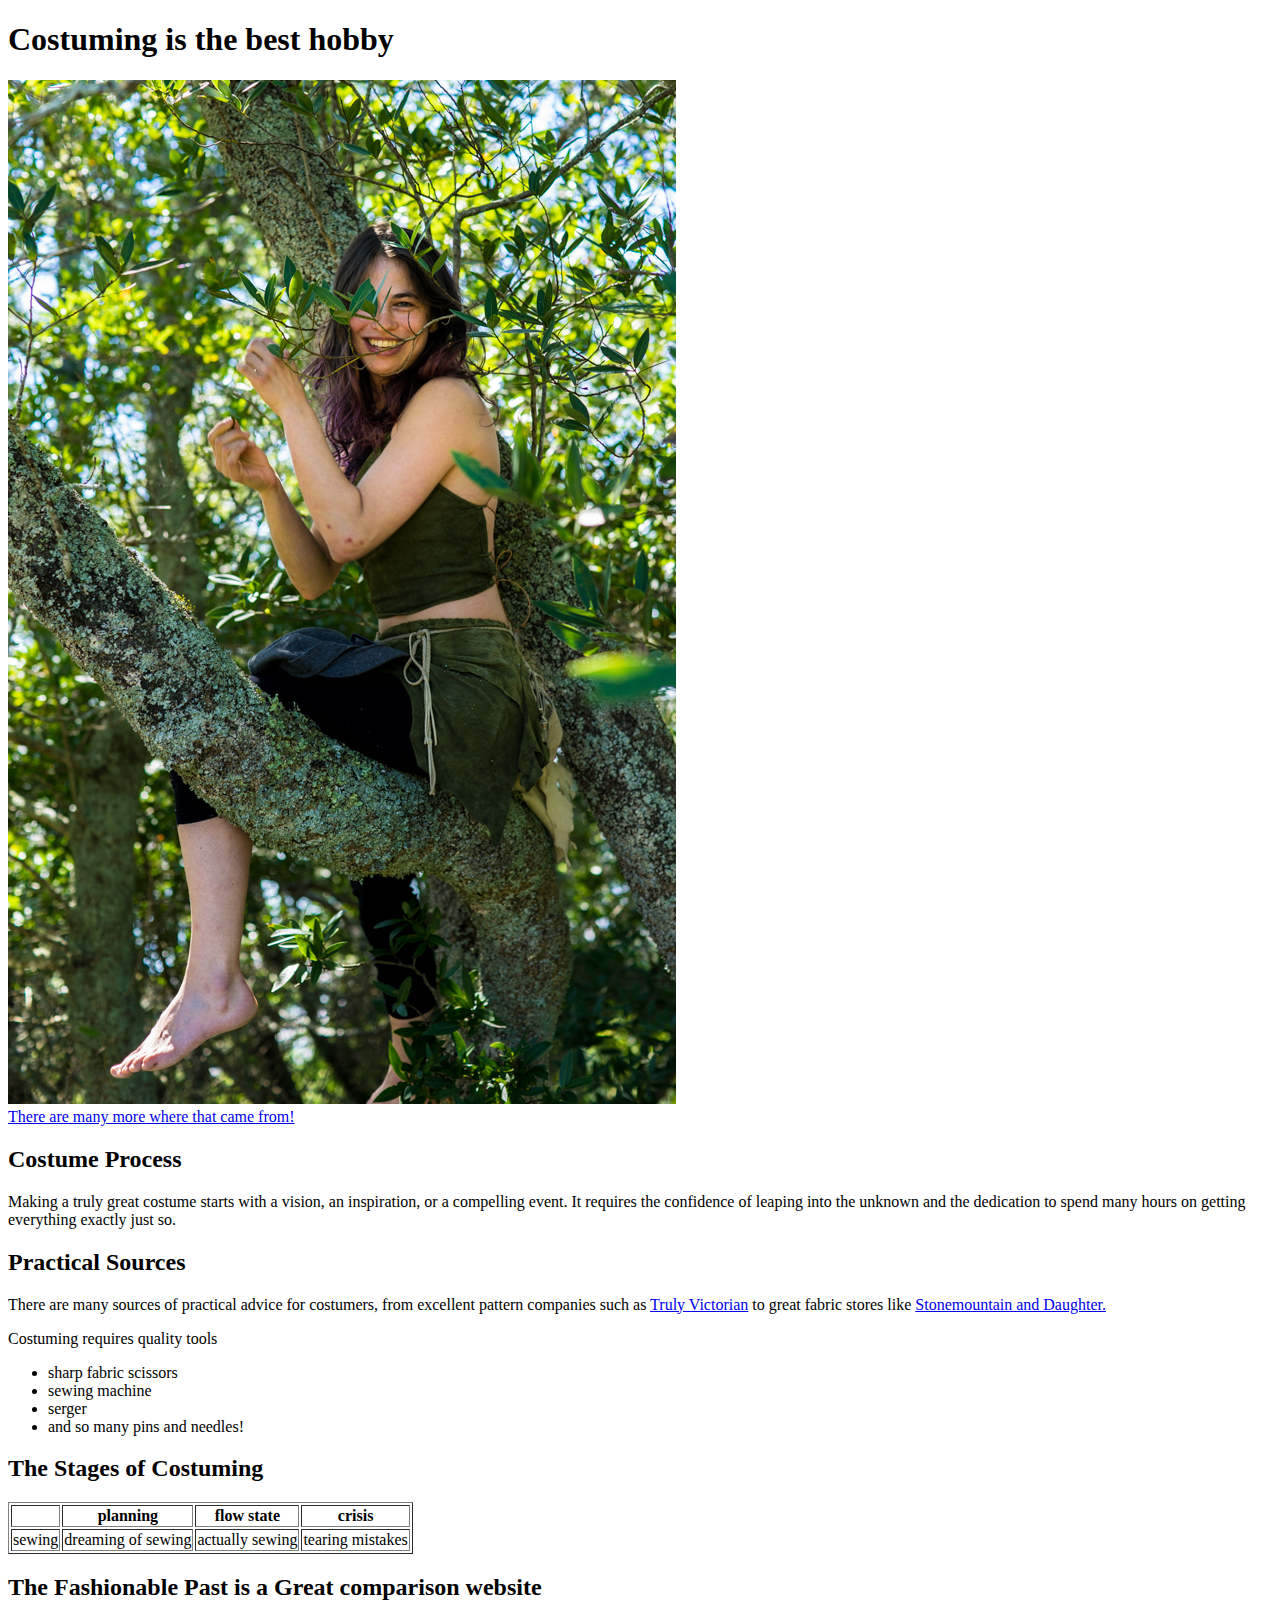
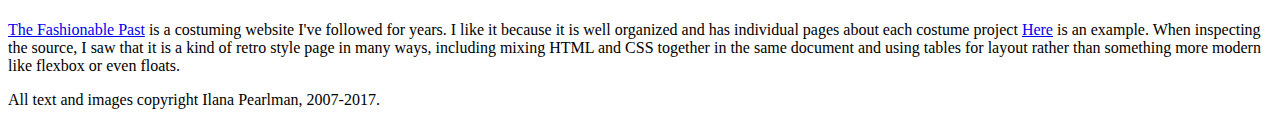
==== index.html @ 60133e18 "fix broken jpg links" ====
<!DOCTYPE html>
<html>
  <head>
    <title>Costumes are great</title>
  </head>
  <body>
  <h1>Costuming is the best hobby</h1>
  <img src="photographs/DSC02685.jpg" alt="wearing green suede two piece dress in a tree">
  <br>
  <a href="pictures.html">There are many more where that came from!</a>
  <article>
    <h2>Costume Process</h2>
    <p>Making a truly great costume starts with a vision, an inspiration, or a compelling event. It requires the confidence of leaping into the unknown and the dedication to spend many hours on getting everything exactly just so.</p>
    <h2>Practical Sources</h2>
    <p>There are many sources of practical advice for costumers, from excellent pattern companies such as <a href="https://www.trulyvictorian.net/">Truly Victorian</a> to great fabric stores like <a href="http://www.stonemountainfabric.com">Stonemountain and Daughter.  </a></p>
  </article>
  <aside>
    <a>Costuming requires quality tools</a>
    <ul>
      <li>sharp fabric scissors</li>
      <li>sewing machine</li>
      <li>serger</li>
      <li>and so many pins and needles!</li>
    </ul>
  </aside>
  <aside>
  <h2> The Stages of Costuming </h2>
  <table border="1">
    <tr>
      <th>&nbsp;</th>
      <th>planning</th>
      <th>flow state</th>
      <th>crisis</th>
    </tr>
    <tr>
      <td>sewing</td>
      <td>dreaming of sewing</td>
      <td>actually sewing</td>
      <td>tearing mistakes</td>
    </tr>
  </table>
  <h2>The Fashionable Past is a Great comparison website </h2>
  <p>
  <a href="http://www.koshka-the-cat.com/">The Fashionable Past</a> is a costuming website I've followed for years. I like it because it is well organized and has individual pages about each costume project <a href="http://www.koshka-the-cat.com/chemise_dress.html">Here</a> is an example. When inspecting the source, I saw that it is a kind of retro style page in many ways, including mixing HTML and CSS together in the same document and using tables for layout rather than something more modern like flexbox or even floats.
  </p>
  </aside>
  <footer>
  <p> All text and images copyright Ilana Pearlman, 2007-2017.
  </footer>
  </body>
</html>
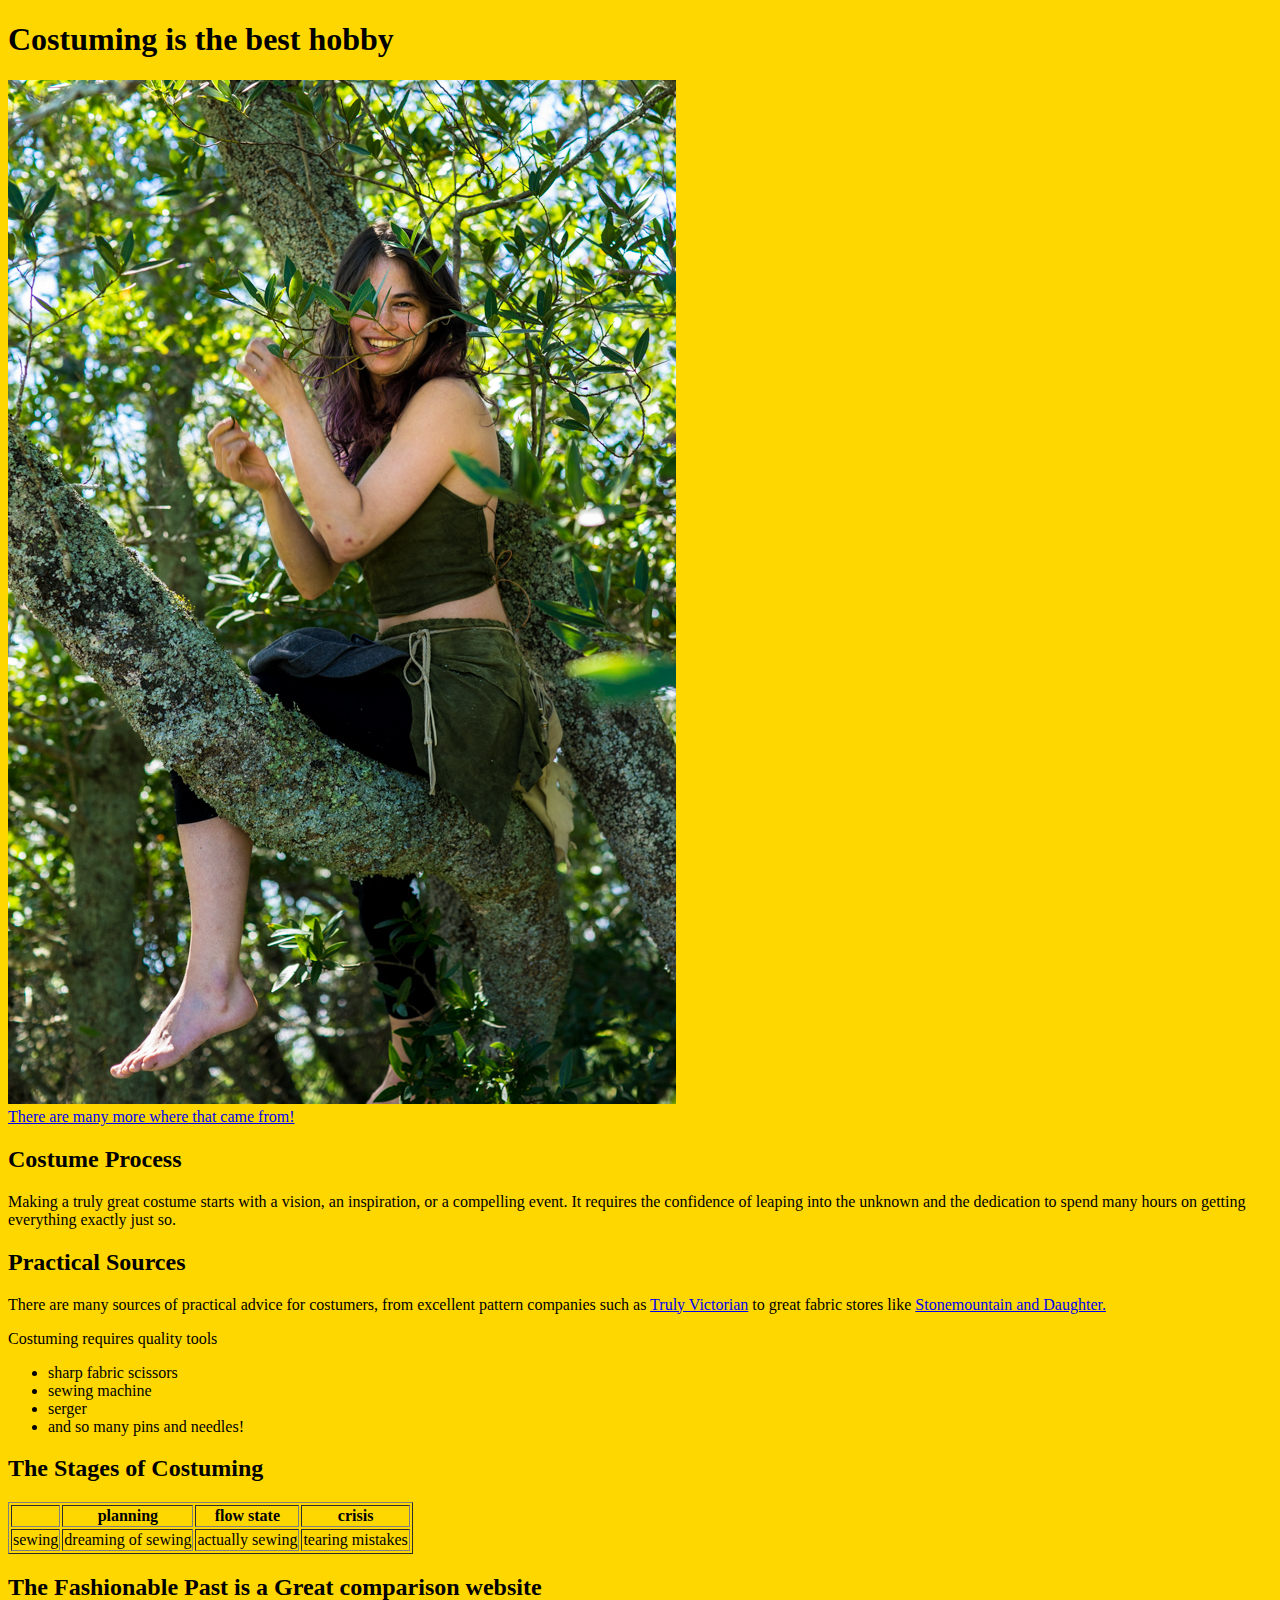
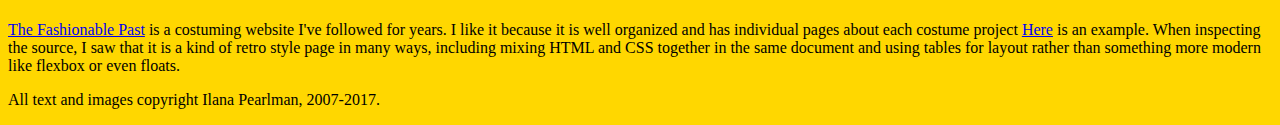
==== commit 7dec21e8: "add css stylesheet to project and set gold background color" ====
--- a/index.html
+++ b/index.html
@@ -2,6 +2,7 @@
 <html>
   <head>
     <title>Costumes are great</title>
+    <link rel="stylesheet" type="text/css" href="styles.css" />
   </head>
   <body>
   <h1>Costuming is the best hobby</h1>
--- a/styles.css
+++ b/styles.css
@@ -0,0 +1,3 @@
+body {
+  background: gold;
+}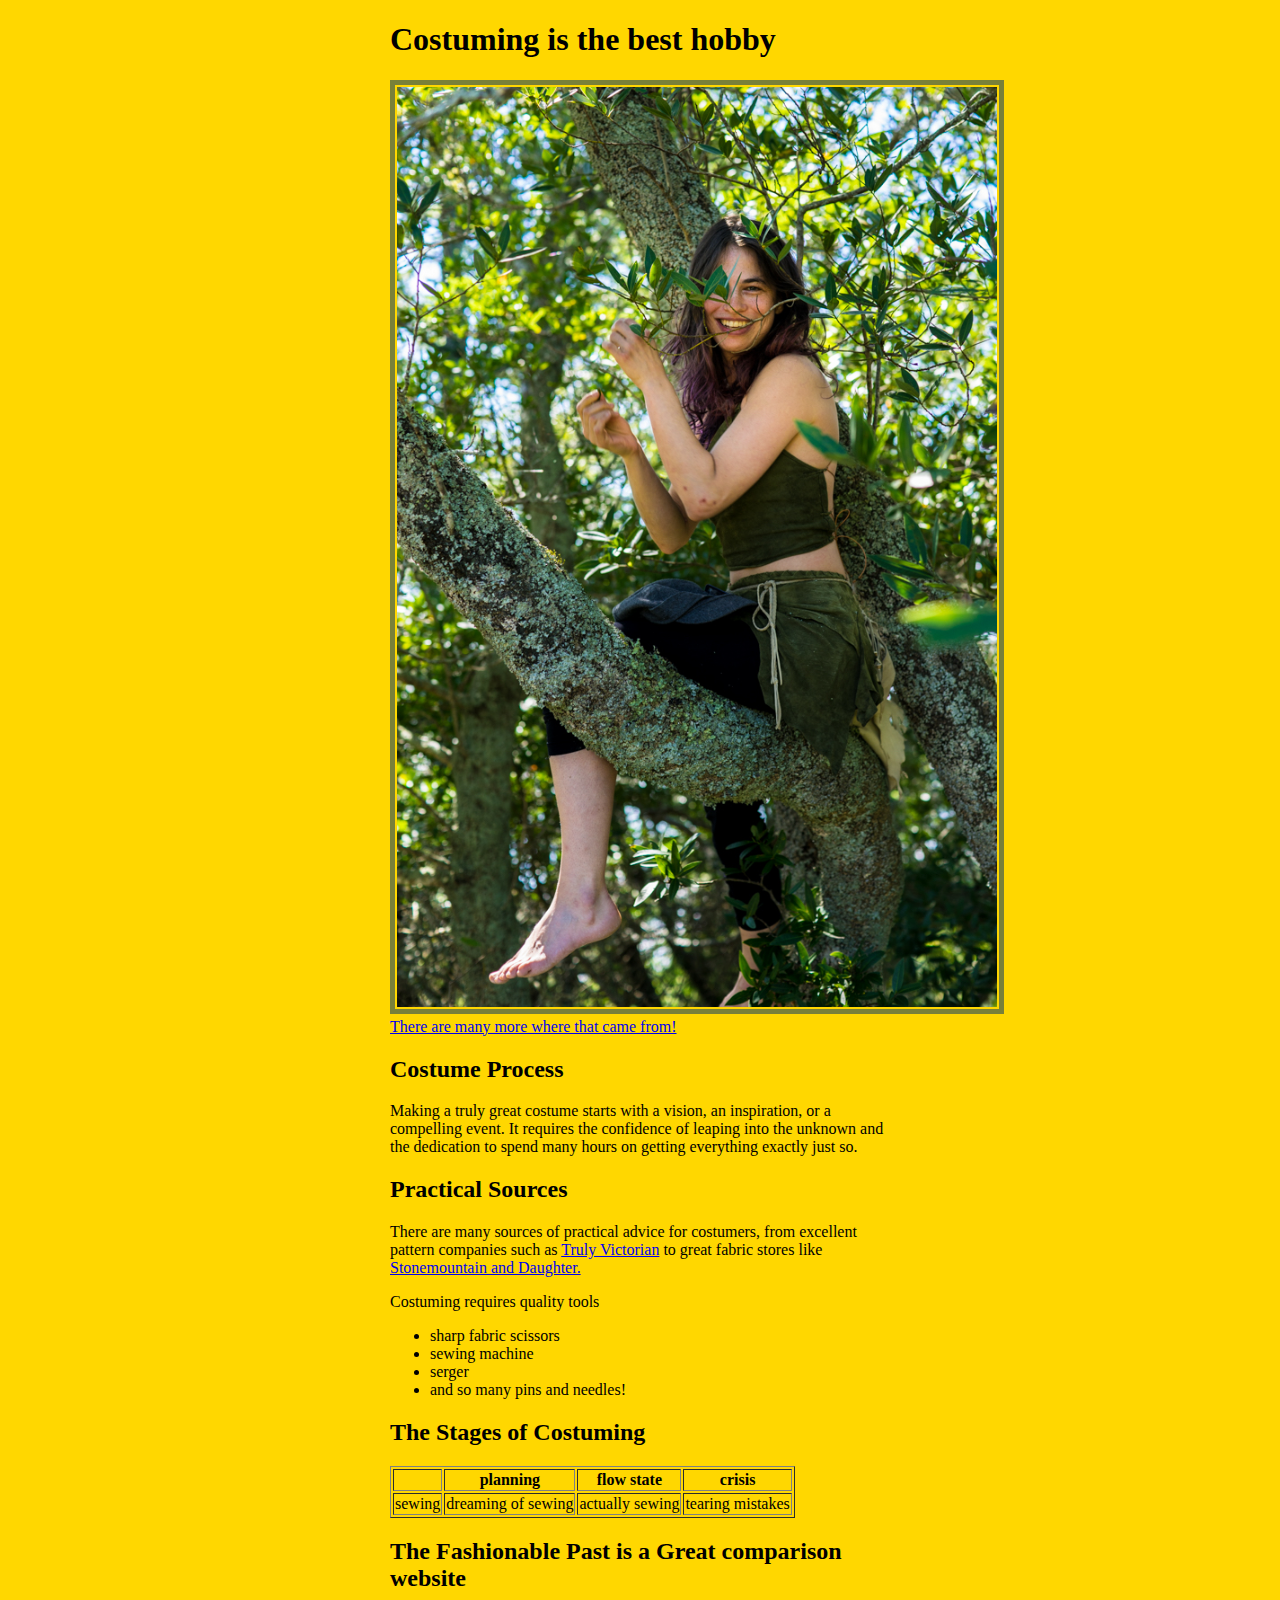
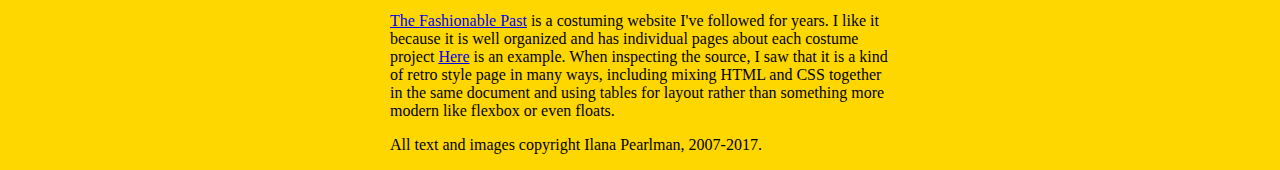
==== commit 6bfaea42: "padding and border added to all images" ====
--- a/index.html
+++ b/index.html
@@ -4,9 +4,10 @@
     <title>Costumes are great</title>
     <link rel="stylesheet" type="text/css" href="styles.css" />
   </head>
+  <main>
   <body>
   <h1>Costuming is the best hobby</h1>
-  <img src="photographs/DSC02685.jpg" alt="wearing green suede two piece dress in a tree">
+  <img class="wider_image" src="photographs/DSC02685.jpg" alt="wearing green suede two piece dress in a tree">
   <br>
   <a href="pictures.html">There are many more where that came from!</a>
   <article>
@@ -45,6 +46,7 @@
   <a href="http://www.koshka-the-cat.com/">The Fashionable Past</a> is a costuming website I've followed for years. I like it because it is well organized and has individual pages about each costume project <a href="http://www.koshka-the-cat.com/chemise_dress.html">Here</a> is an example. When inspecting the source, I saw that it is a kind of retro style page in many ways, including mixing HTML and CSS together in the same document and using tables for layout rather than something more modern like flexbox or even floats.
   </p>
   </aside>
+  <main>
   <footer>
   <p> All text and images copyright Ilana Pearlman, 2007-2017.
   </footer>
--- a/styles.css
+++ b/styles.css
@@ -1,3 +1,21 @@
 body {
   background: gold;
-}+}
+
+main {
+  width: 500px;
+  margin: 0 auto;
+}
+
+img {
+  width: 400px;
+  height: auto;
+  padding: 2px;
+  border: 5px solid #798039;
+}
+
+.wider_image {
+  width: 600px;
+  height: auto;
+}
+
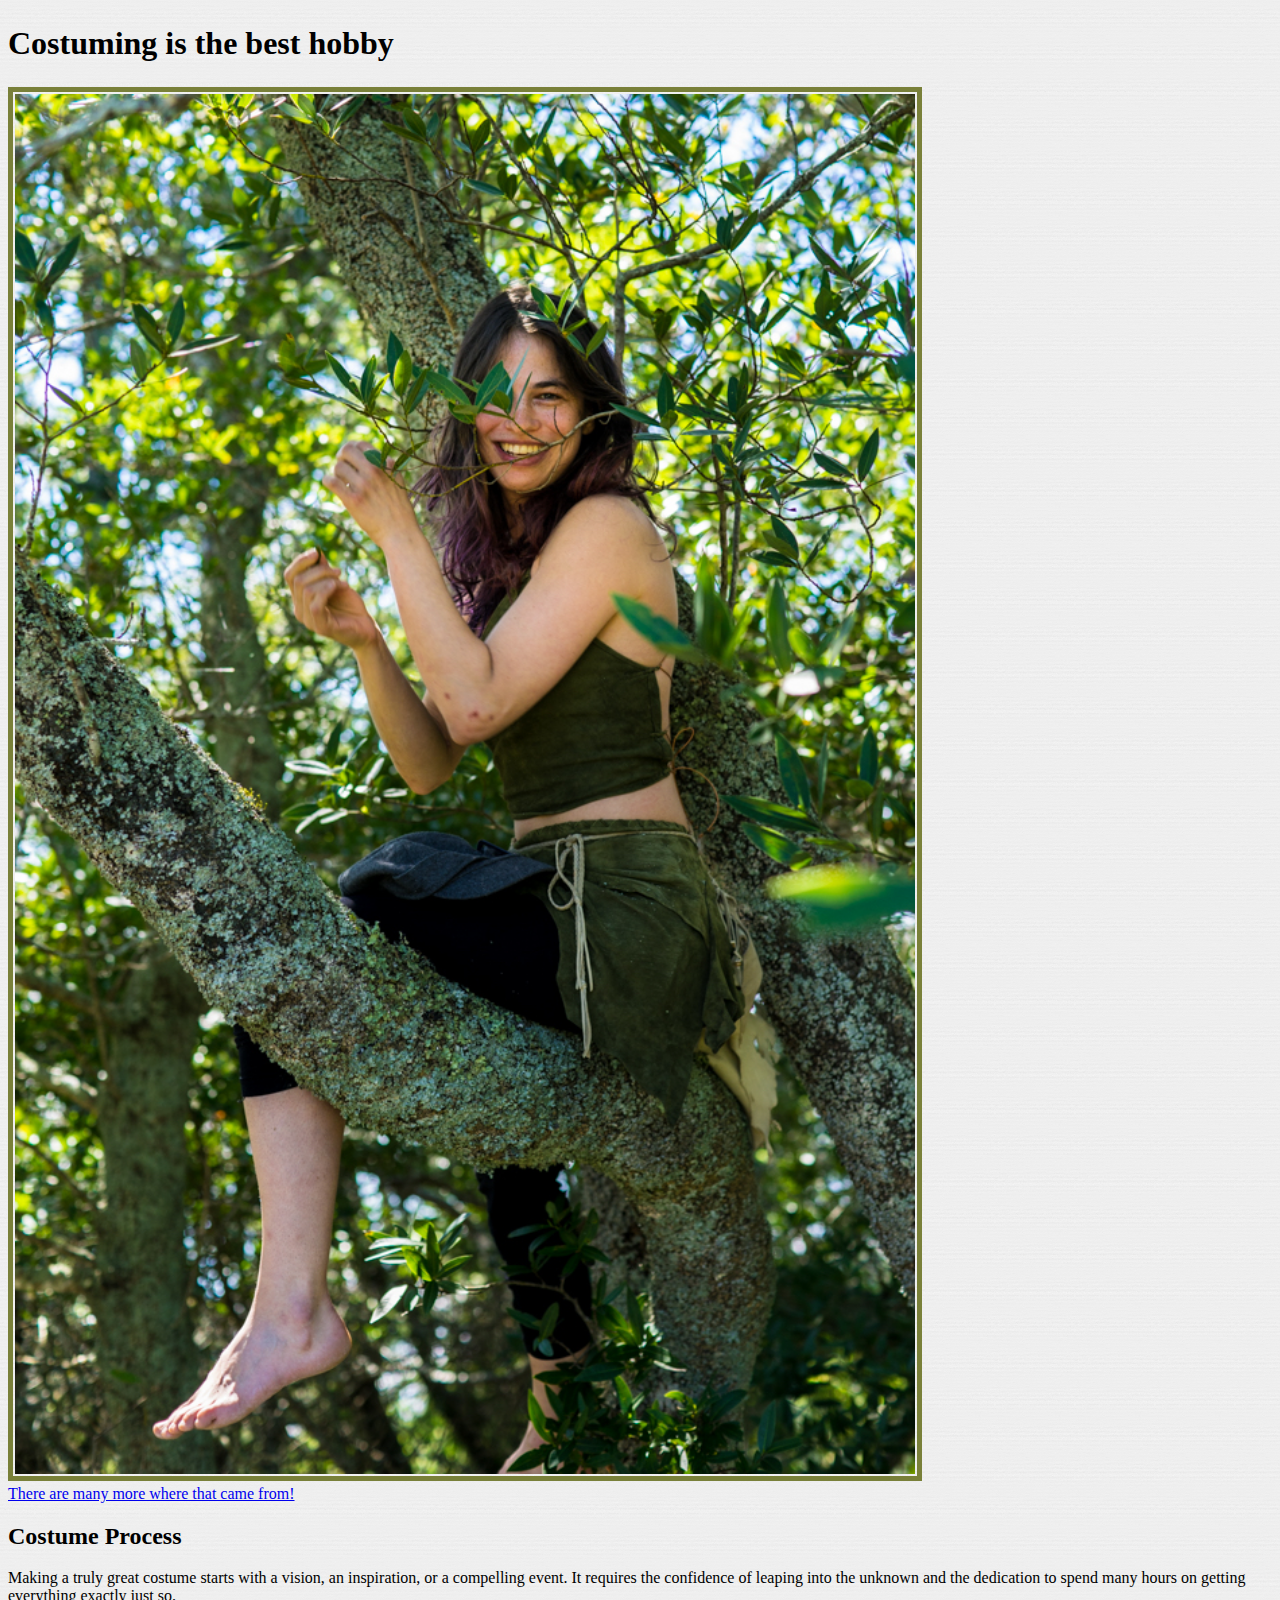
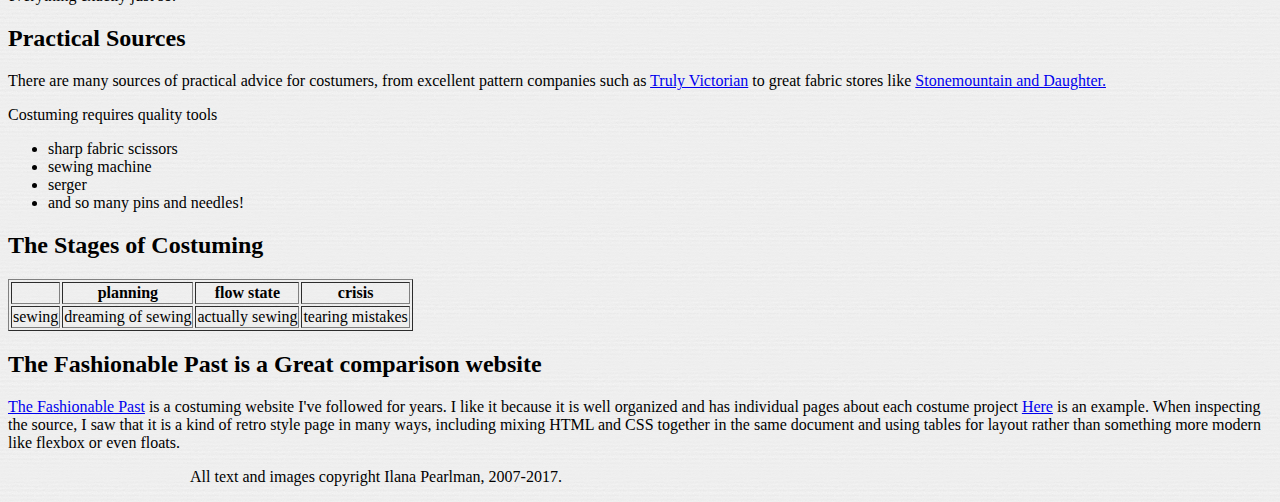
==== commit 9fef1d62: "add background image" ====
--- a/index.html
+++ b/index.html
@@ -4,8 +4,7 @@
     <title>Costumes are great</title>
     <link rel="stylesheet" type="text/css" href="styles.css" />
   </head>
-  <main>
-  <body>
+  <body class="photo_background">
   <h1>Costuming is the best hobby</h1>
   <img class="wider_image" src="photographs/DSC02685.jpg" alt="wearing green suede two piece dress in a tree">
   <br>
--- a/styles.css
+++ b/styles.css
@@ -3,19 +3,34 @@
 }
 
 main {
-  width: 500px;
+  width: 900px;
   margin: 0 auto;
 }
 
 img {
-  width: 400px;
+  width: 800px;
   height: auto;
   padding: 2px;
   border: 5px solid #798039;
+  margin: 0 auto;
 }
 
 .wider_image {
-  width: 600px;
+  width: 900px;
   height: auto;
 }
 
+.photo_background {
+  background-image: url(photographs/paper.jpg);
+  background-size: 80px;
+  background-repeat: repeat;
+}
+
+h1 {
+  diplay: block;
+  margin-top: 25px;
+  margin-bottom: 25px;
+}
+
+
+
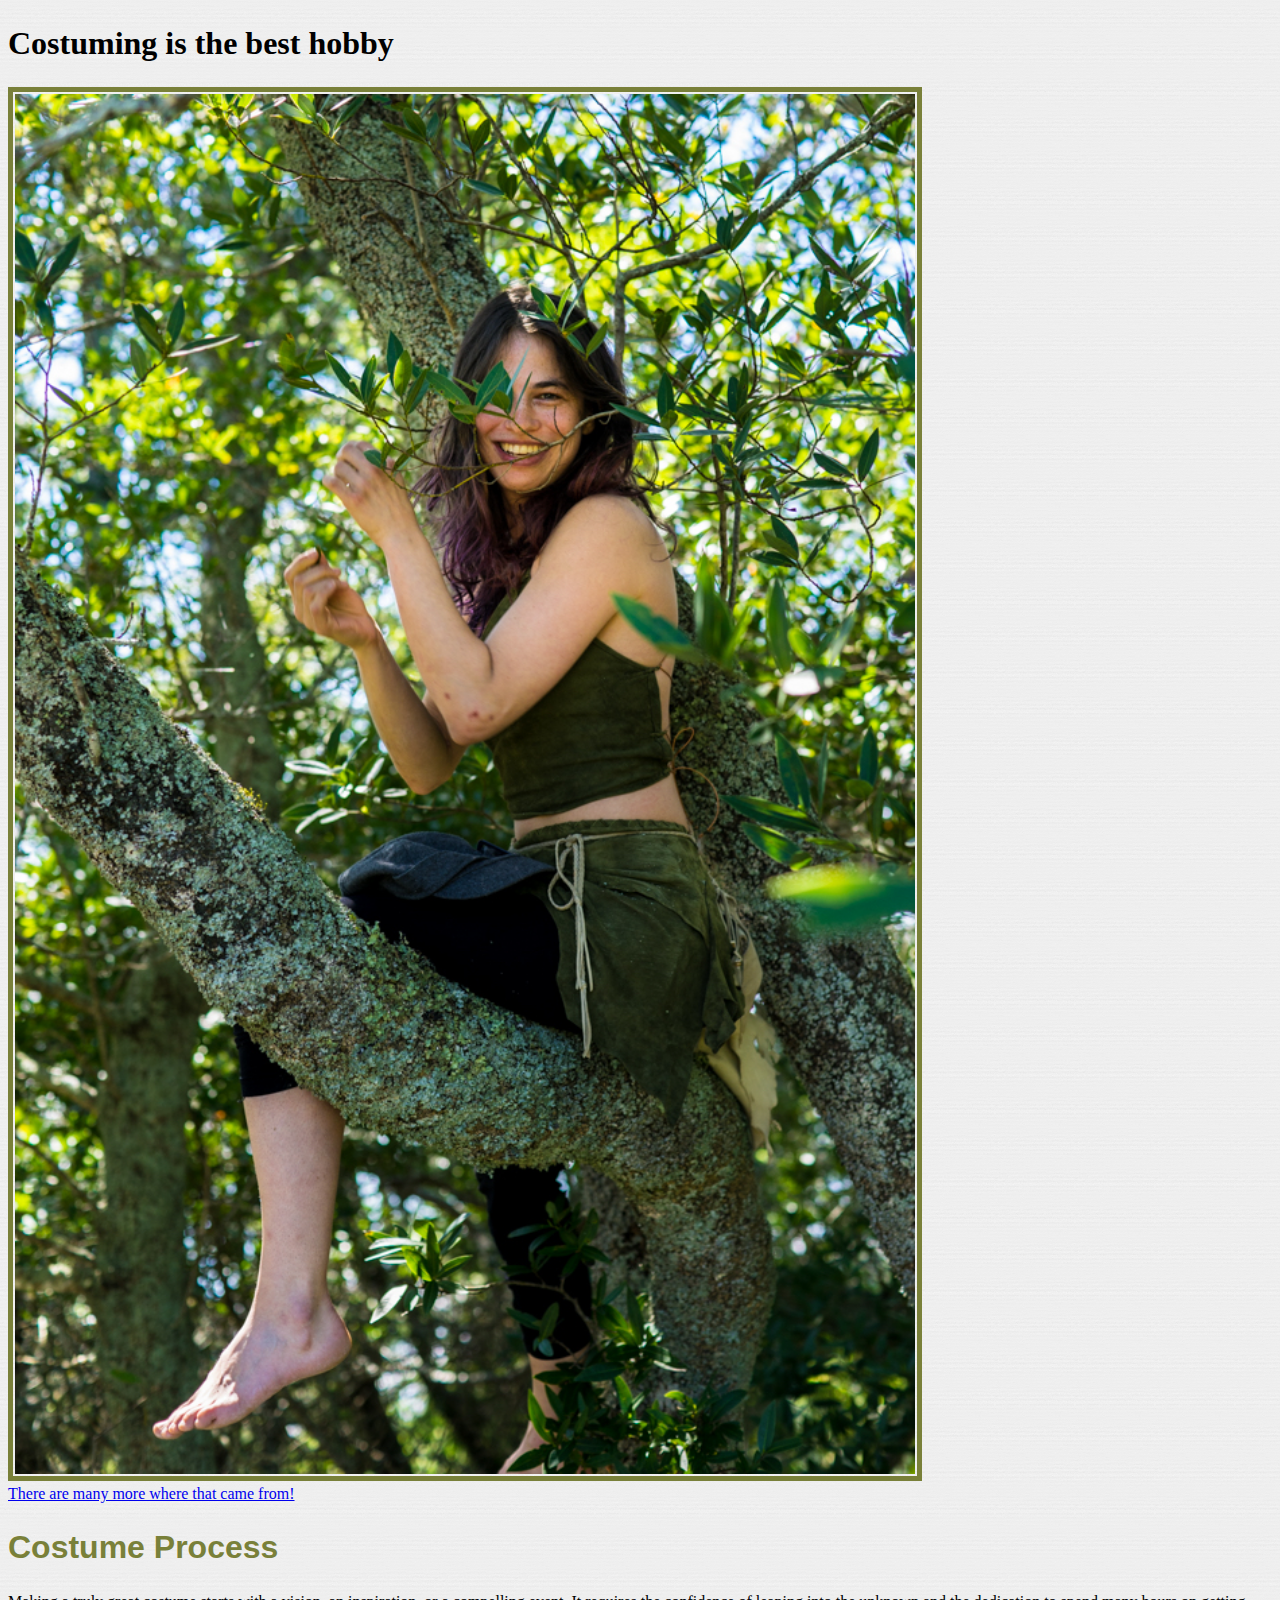
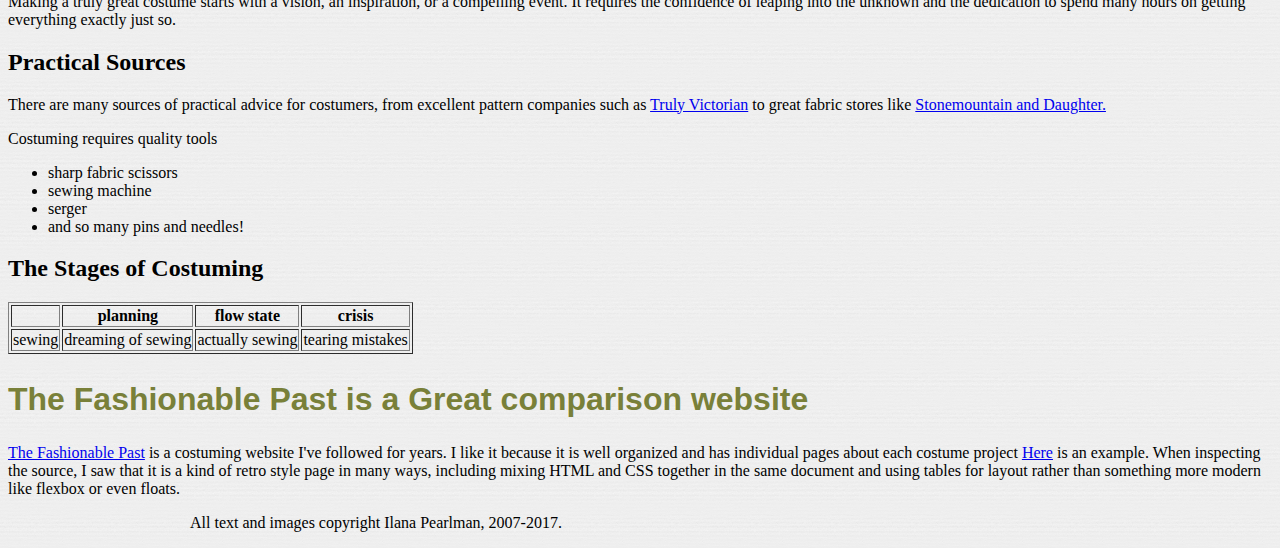
==== commit b21f6591: "set text color and font using a class" ====
--- a/index.html
+++ b/index.html
@@ -1,7 +1,7 @@
 <!DOCTYPE html>
 <html>
   <head>
-    <title>Costumes are great</title>
+    <title class="color">Costumes are great</title>
     <link rel="stylesheet" type="text/css" href="styles.css" />
   </head>
   <body class="photo_background">
@@ -10,7 +10,7 @@
   <br>
   <a href="pictures.html">There are many more where that came from!</a>
   <article>
-    <h2>Costume Process</h2>
+    <h2 class="color">Costume Process</h2>
     <p>Making a truly great costume starts with a vision, an inspiration, or a compelling event. It requires the confidence of leaping into the unknown and the dedication to spend many hours on getting everything exactly just so.</p>
     <h2>Practical Sources</h2>
     <p>There are many sources of practical advice for costumers, from excellent pattern companies such as <a href="https://www.trulyvictorian.net/">Truly Victorian</a> to great fabric stores like <a href="http://www.stonemountainfabric.com">Stonemountain and Daughter.  </a></p>
@@ -40,7 +40,7 @@
       <td>tearing mistakes</td>
     </tr>
   </table>
-  <h2>The Fashionable Past is a Great comparison website </h2>
+  <h2 class="color">The Fashionable Past is a Great comparison website </h2>
   <p>
   <a href="http://www.koshka-the-cat.com/">The Fashionable Past</a> is a costuming website I've followed for years. I like it because it is well organized and has individual pages about each costume project <a href="http://www.koshka-the-cat.com/chemise_dress.html">Here</a> is an example. When inspecting the source, I saw that it is a kind of retro style page in many ways, including mixing HTML and CSS together in the same document and using tables for layout rather than something more modern like flexbox or even floats.
   </p>
--- a/styles.css
+++ b/styles.css
@@ -32,5 +32,31 @@
   margin-bottom: 25px;
 }
 
+header {
+  font-size: 400%;
+  font-family: Arial, sans-serif;
+  width: 200px;
+  padding: 10px;
+  margin: 0 auto;
+  background-image: url(photographs/paper.jpg);
+  border: 5px solid #798039;
+}
+
+header > a:link, header > a:visited {
+  color: #798039;
+  text-decoration: none;
+}
+
+.color {
+  color: #798039;
+  font-family: Arial, sans-serif;
+  font-size: 200%;
+}
+
+header > a:hover, header > a:active {
+  color: #798039;
+  text-shadow: 2px 2px 4px #000000;
+}
 
 
+
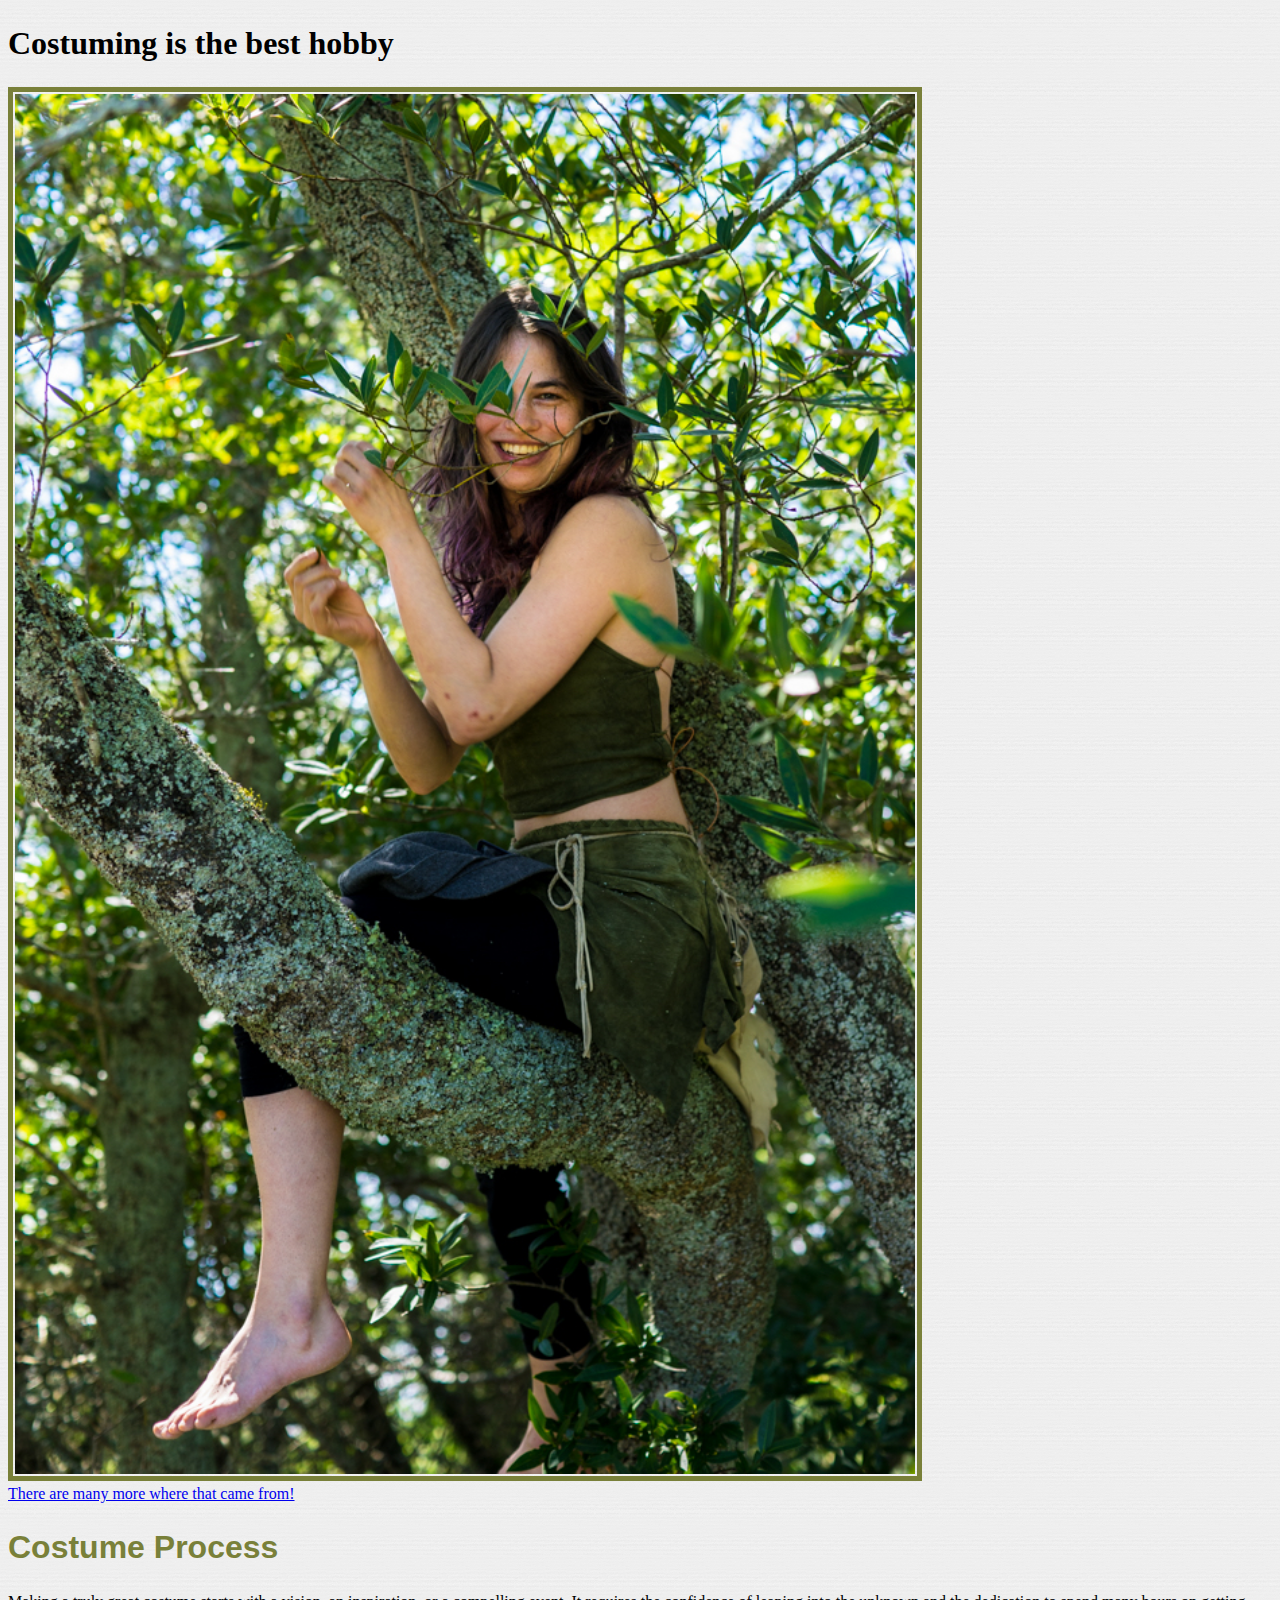
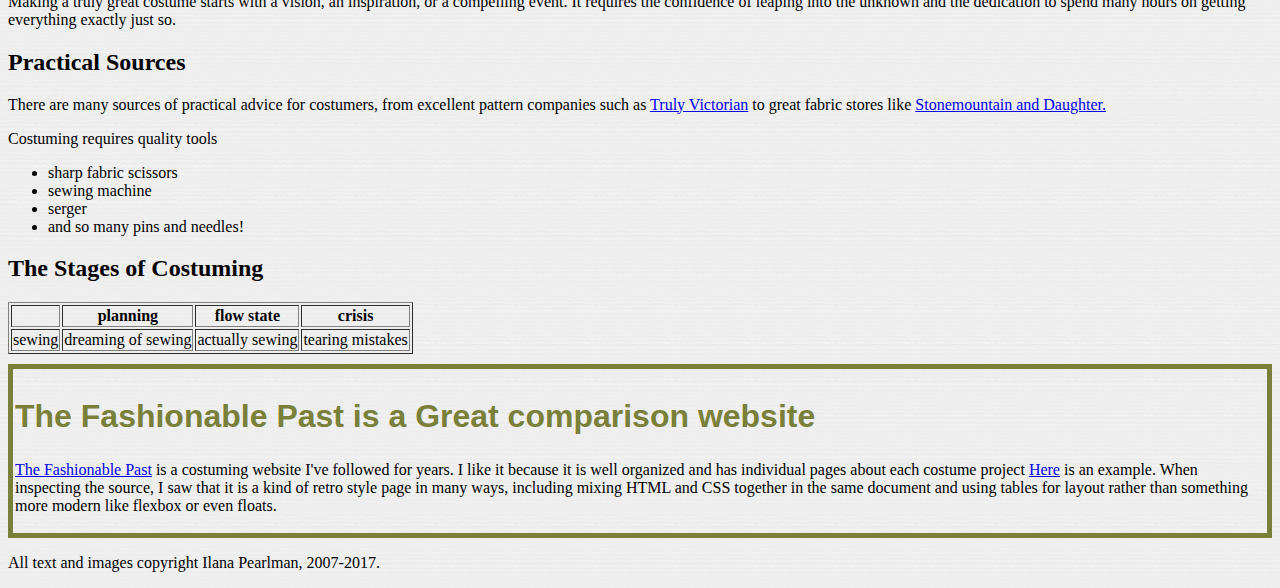
==== commit 52611190: "style margin using ID" ====
--- a/index.html
+++ b/index.html
@@ -4,7 +4,7 @@
     <title class="color">Costumes are great</title>
     <link rel="stylesheet" type="text/css" href="styles.css" />
   </head>
-  <body class="photo_background">
+  <body class="photo_background index_page">
   <h1>Costuming is the best hobby</h1>
   <img class="wider_image" src="photographs/DSC02685.jpg" alt="wearing green suede two piece dress in a tree">
   <br>
@@ -40,12 +40,12 @@
       <td>tearing mistakes</td>
     </tr>
   </table>
-  <h2 class="color">The Fashionable Past is a Great comparison website </h2>
-  <p>
-  <a href="http://www.koshka-the-cat.com/">The Fashionable Past</a> is a costuming website I've followed for years. I like it because it is well organized and has individual pages about each costume project <a href="http://www.koshka-the-cat.com/chemise_dress.html">Here</a> is an example. When inspecting the source, I saw that it is a kind of retro style page in many ways, including mixing HTML and CSS together in the same document and using tables for layout rather than something more modern like flexbox or even floats.
-  </p>
-  </aside>
-  <main>
+  <div ID="comparison_website">
+    <h2 class="color">The Fashionable Past is a Great comparison website </h2>
+    <p>
+    <a href="http://www.koshka-the-cat.com/">The Fashionable Past</a> is a costuming website I've followed for years. I like it because it is well organized and has individual pages about each costume project <a href="http://www.koshka-the-cat.com/chemise_dress.html">Here</a> is an example. When inspecting the source, I saw that it is a kind of retro style page in many ways, including mixing HTML and CSS together in the same document and using tables for layout rather than something more modern like flexbox or even floats.
+    </p>
+  </div>
   <footer>
   <p> All text and images copyright Ilana Pearlman, 2007-2017.
   </footer>
--- a/styles.css
+++ b/styles.css
@@ -47,16 +47,25 @@
   text-decoration: none;
 }
 
+header > a:hover, header > a:active {
+  color: #798039;
+  text-shadow: 2px 2px 4px #000000;
+}
+
 .color {
   color: #798039;
   font-family: Arial, sans-serif;
   font-size: 200%;
 }
 
-header > a:hover, header > a:active {
-  color: #798039;
-  text-shadow: 2px 2px 4px #000000;
+.index_page a:visited {
+  color: black;
+}
+
+#comparison_website {
+  border: 5px solid #798039;
+  padding: 2px;
+  margin: 10px 0 10px;
 }
 
 
-
